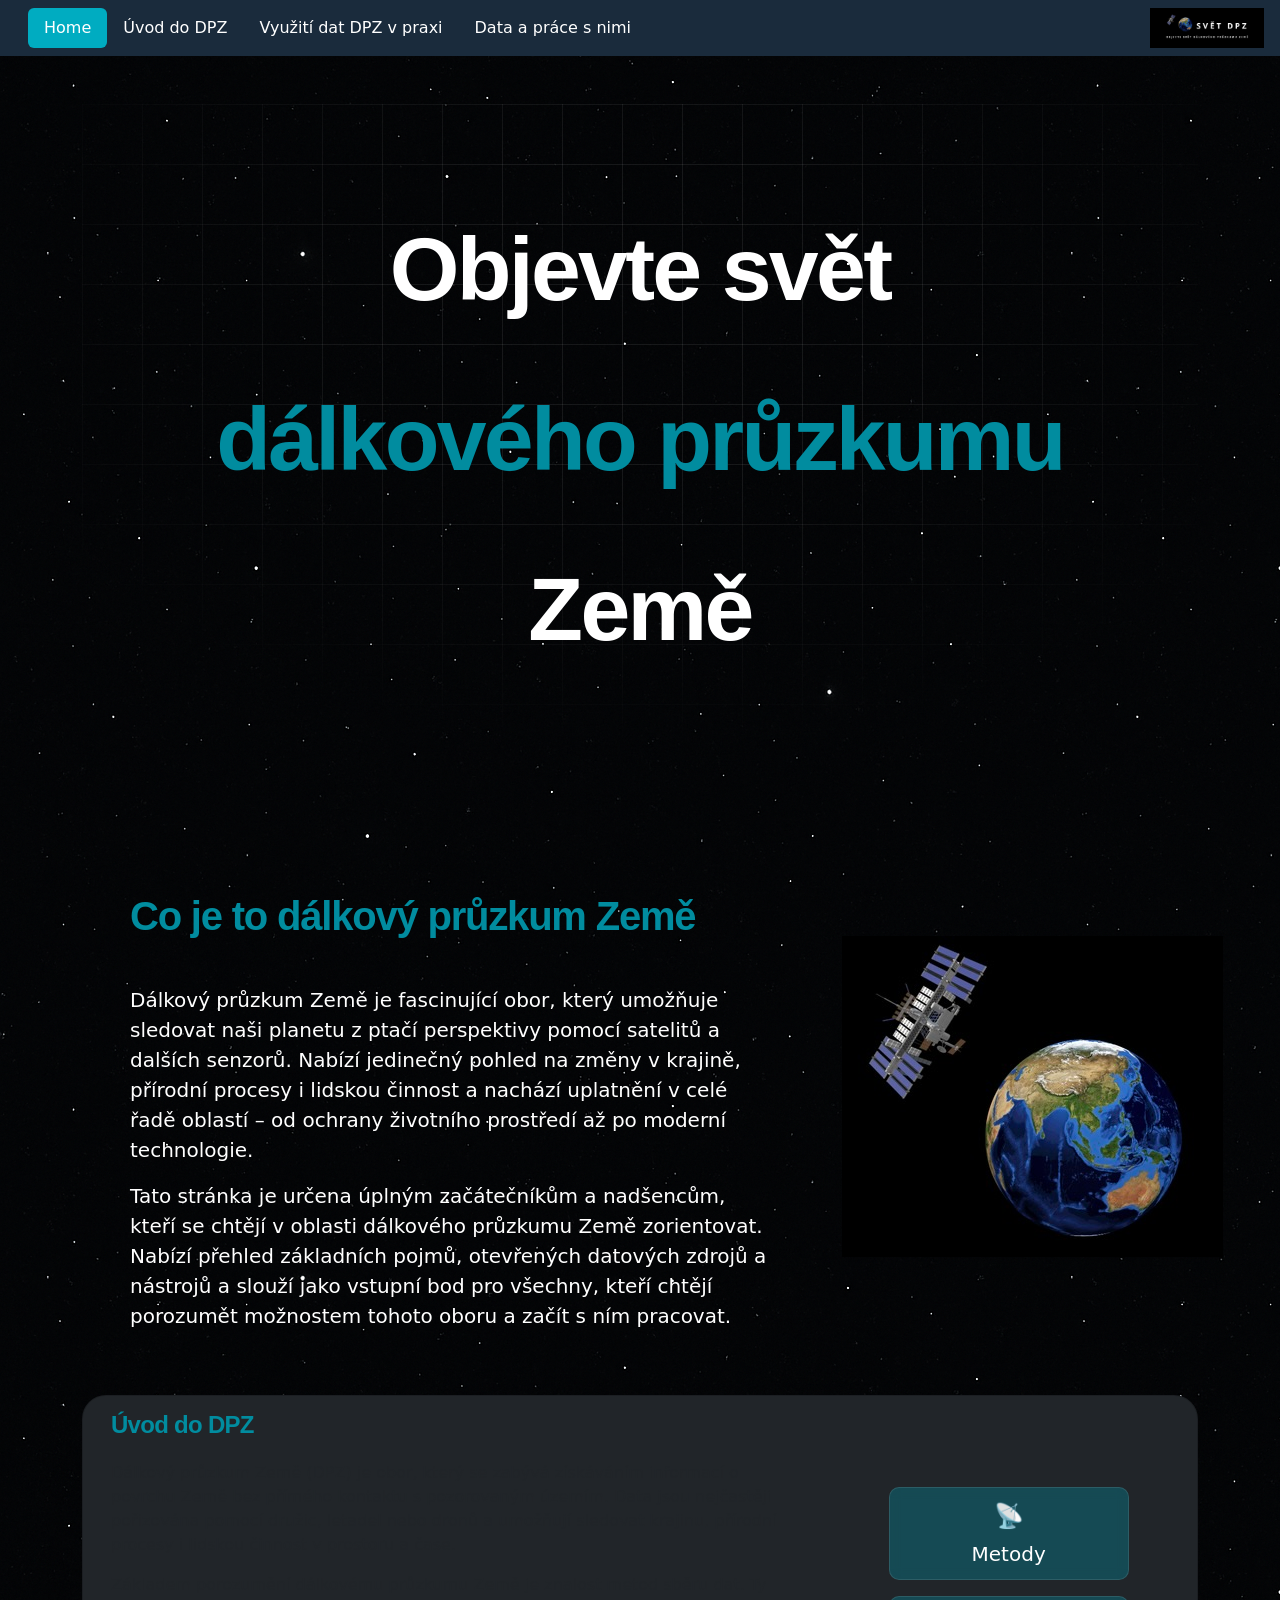
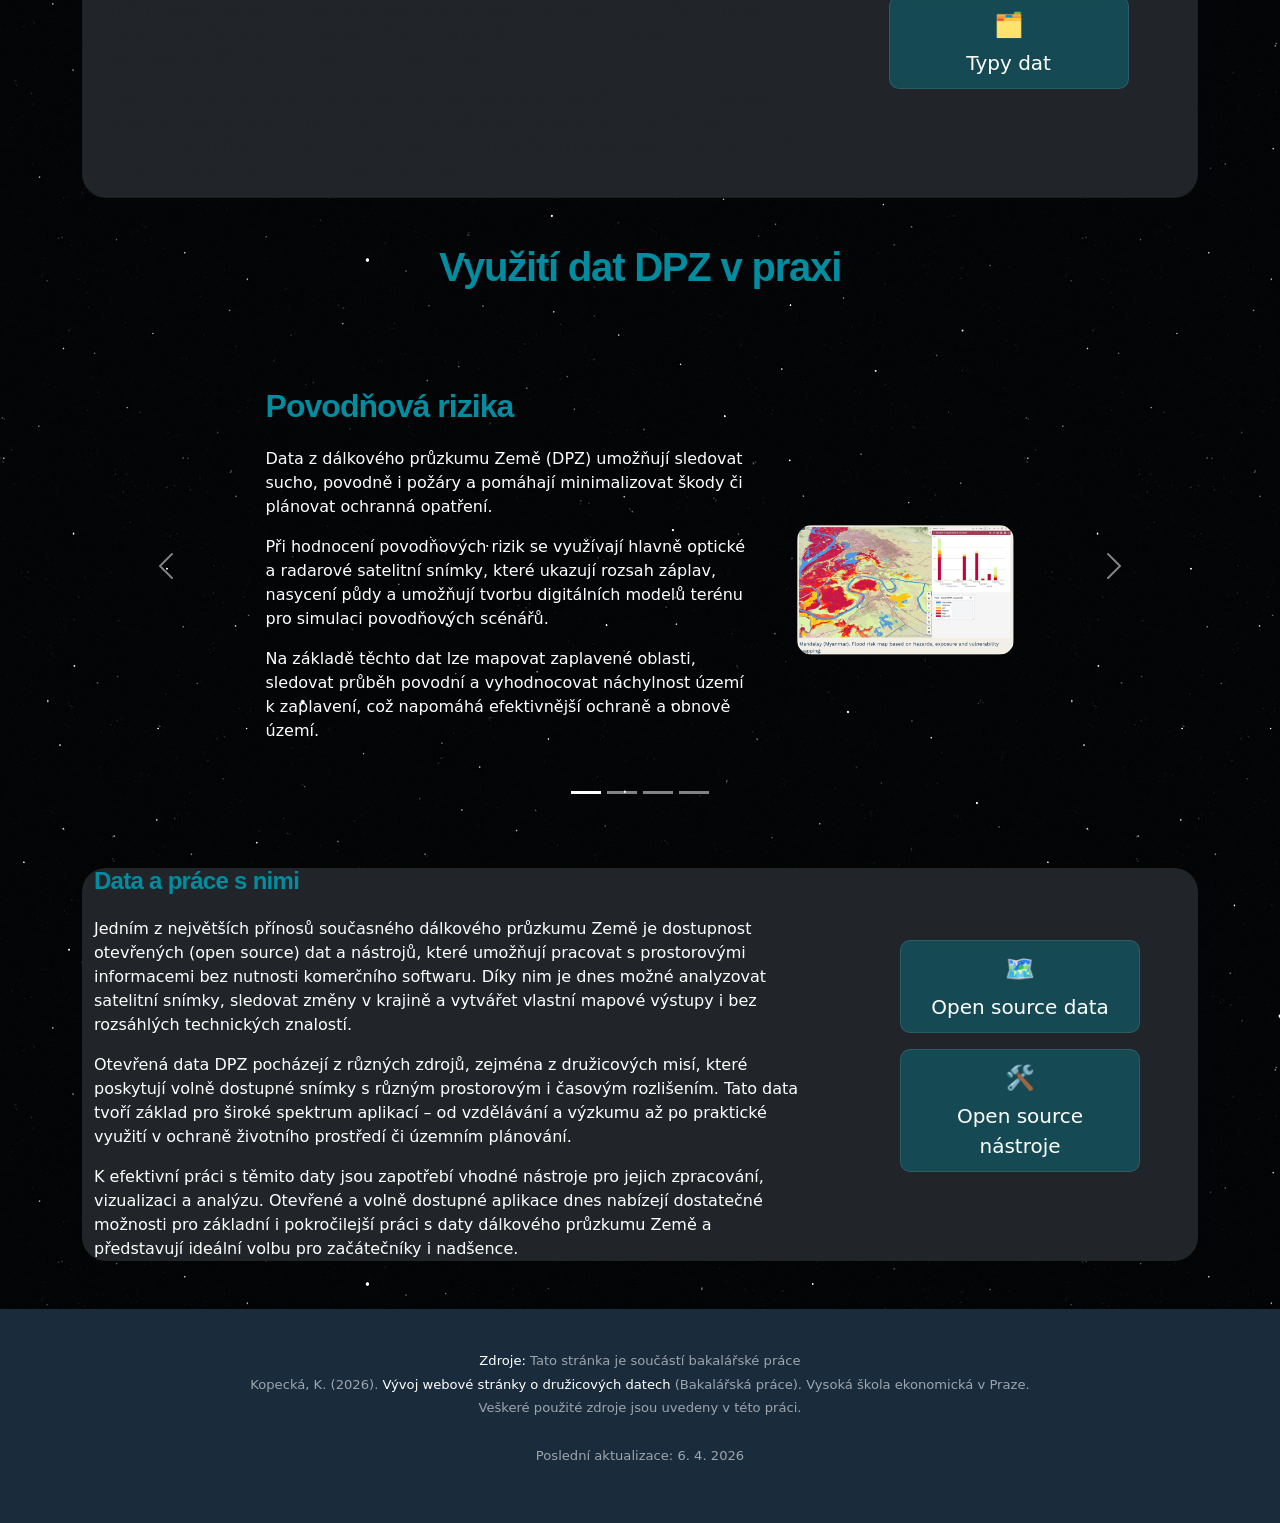
==== index.html @ 832c54c4 "Initial commit" ====
<!DOCTYPE html>
<html lang="cs">

<head>
    <meta charset="UTF-8">
    <meta name="viewport" content="width=device-width, initial-scale=1.0">
    <title>Úvodní stránka webu</title>
    <link href="https://cdn.jsdelivr.net/npm/bootstrap@5.0.2/dist/css/bootstrap.min.css" rel="stylesheet"
        integrity="sha384-EVSTQN3/azprG1Anm3QDgpJLIm9Nao0Yz1ztcQTwFspd3yD65VohhpuuCOmLASjC" crossorigin="anonymous">
    <link href="./css/animace.css" rel="stylesheet">
    <link href="./css/styl.css" rel="stylesheet">
    <link href="https://fonts.googleapis.com/css2?family=Inter:wght@400;700;900&display=swap" rel="stylesheet">
    <link rel="stylesheet" href="https://cdnjs.cloudflare.com/ajax/libs/font-awesome/6.5.0/css/all.min.css">
</head>

<body>
    <div class="wrapper">

        <nav id="navbar-example2" class="navbar navbar-dark navbar-expand-lg custom-navbar px-3 sticky-top">
            <div class="container-fluid">
                <button class="navbar-toggler" type="button" data-bs-toggle="collapse"
                    data-bs-target="#navbarNavDropdown" aria-controls="navbarNavDropdown" aria-expanded="false"
                    aria-label="Toggle navigation">
                    <span class="navbar-toggler-icon"></span>
                </button>
                <div class="collapse navbar-collapse" id="navbarNavDropdown">
                    <ul class="nav nav-pills">
                        <li class="nav-item">
                            <a class="nav-link" aria-current="page" href="#hero">Home</a>
                        </li>

                        <li class="nav-item ">
                            <a class="nav-link" aria-current="page" href="#uvod">Úvod
                                do DPZ</a>
                        </li>


                        <li class="nav-item">
                            <a class="nav-link" aria-current="page" href="#vyuziti">Využití dat DPZ v
                                praxi</a>
                        </li>

                        <li class="nav-item">
                            <a class="nav-link" aria-current="page" href="#opensource_reseni">Data a práce s nimi</a>
                        </li>

                    </ul>
                </div>
            </div>
            <img src="../logo2.png" alt="logo" class="logo">
        </nav>

        <div data-bs-spy="scroll" data-bs-target="#navbar-example2" data-bs-offset="0"
            class="scrollspy-example mt-5 container-lg" tabindex="0">

            <div class="hero-grid-wrap">
                <div id="hero" class="hero-grid"></div>


                <h4 class="text-center fs-1 fw-bolder me-md-5 ms-md-5 nadpis">Objevte
                    svět
                    <br /><em>dálkového průzkumu</em><br />
                    Země
                </h4>

            </div>



            <div class="row align-items-center mt-5">

                <div id="uvod" class="col-md-8">
                    <h1 class=" px-4 px-md-5 mt-5 co-nadpis">Co je to dálkový průzkum Země</h1>
                    <p class=" px-4 px-md-5 mt-5 fs-5">Dálkový průzkum Země je fascinující obor, který
                        umožňuje
                        sledovat
                        naši
                        planetu
                        z ptačí perspektivy pomocí satelitů a dalších senzorů. Nabízí jedinečný pohled na změny v
                        krajině,
                        přírodní
                        procesy i lidskou činnost a nachází uplatnění v celé řadě oblastí – od ochrany životního
                        prostředí
                        až po
                        moderní technologie.</p>
                    <p class=" px-4 px-md-5 fs-5"> Tato stránka je určena úplným začátečníkům a nadšencům,
                        kteří
                        se
                        chtějí v
                        oblasti dálkového průzkumu Země
                        zorientovat. Nabízí přehled základních pojmů, otevřených datových zdrojů a nástrojů a slouží
                        jako
                        vstupní
                        bod pro všechny, kteří chtějí porozumět možnostem tohoto oboru a začít s ním pracovat.
                    </p>
                </div>
                <div class="col-md-4 text-center mb-4 mb-md-0">
                    <img class="icon-box" src="../ikona_pod_nadpis.jpeg" alt="obrázek Země a družice">
                </div>




            </div>



            <div class="card mt-5 mb-5 bg-dark rohy" style="width: 100%;">


                <div class="card-body">
                    <div class="row">
                        <div class="col-md-8 px-md-4 px-3">
                            <h4 class="card-title co-nadpis">Úvod do DPZ</h4>
                            <p class="card-text ">Dálkový průzkum Země (DPZ) je obor, který se zabývá získáváním
                                informací o
                                povrchu
                                Země bez přímého kontaktu s pozorovaným územím. Data jsou nejčastěji pořizována pomocí
                                družic,
                                letadel nebo dronů a umožňují sledovat krajinu, přírodní procesy i lidskou činnost v
                                prostoru a
                                čase.</p>
                            <p class="card-text">Základem porozumění dálkovému průzkumu Země je znalost metod sběru dat.
                                Ty
                                určují,
                                jakým způsobem
                                jsou data pořizována, jaké mají vlastnosti a k čemu je lze využít. Na této stránce se
                                proto
                                můžete
                                seznámit s hlavními metodami DPZ a pochopit rozdíly mezi jednotlivými typy snímání.</p>
                            <p class="card-text"> Neméně důležitým aspektem je také typ dat, se kterými se při práci s
                                DPZ
                                setkáte.
                                V praxi se
                                nejčastěji pracuje s rastrovými a vektorovými daty, která se liší svou strukturou,
                                způsobem
                                uložení
                                i možnostmi analýzy. Správné pochopení těchto rozdílů je klíčové pro další práci s
                                prostorovými
                                daty.
                            </p>
                        </div>

                        <div
                            class="col-md-4 mb-4 mb-md-0 d-flex flex-column justify-content-center align-items-center mt-4 mt-md-0">
                            <a href="./html/metody.html" class="btn btn-ghost btn-lg mb-3 custom-btn"> <span
                                    class="ikona">📡</span>
                                Metody</a>
                            <a href="./html/typydat.html" class="btn btn-ghost btn-lg mb-3 custom-btn"> <span
                                    class="ikona">🗂️</span>
                                Typy dat</a>
                        </div>
                    </div>
                </div>
            </div>





            <h1 id="vyuziti" class="text-center px-4 px-md-5 mt-5 co-nadpis">Využití dat DPZ v praxi</h1>
            <div id="carouselExampleIndicators" class="carousel slide" data-bs-interval="false">
                <div class="carousel-indicators">
                    <button type="button" data-bs-target="#carouselExampleIndicators" data-bs-slide-to="0"
                        class="active" aria-current="true" aria-label="Slide 1"></button>
                    <button type="button" data-bs-target="#carouselExampleIndicators" data-bs-slide-to="1"
                        aria-label="Slide 2"></button>
                    <button type="button" data-bs-target="#carouselExampleIndicators" data-bs-slide-to="2"
                        aria-label="Slide 3"></button>
                    <button type="button" data-bs-target="#carouselExampleIndicators" data-bs-slide-to="3"
                        aria-label="Slide 4"></button>
                </div>
                <div class="carousel-inner">
                    <div class="carousel-item active">
                        <div class="slide-content row g-3 g-md-5 align-items-stretch">
                            <div class="col-md-8 col-lg-8 fixed-carousel">
                                <h2 class="co-nadpis">Povodňová rizika</h2>
                                <p>Data z dálkového průzkumu Země (DPZ) umožňují sledovat sucho, povodně i požáry a
                                    pomáhají
                                    minimalizovat škody či plánovat ochranná opatření.
                                </p>
                                <p>Při hodnocení povodňových rizik se využívají hlavně optické a radarové satelitní
                                    snímky,
                                    které
                                    ukazují rozsah záplav, nasycení půdy a umožňují tvorbu digitálních modelů terénu
                                    pro
                                    simulaci
                                    povodňových scénářů.
                                </p>
                                <p>Na základě těchto dat lze mapovat zaplavené oblasti, sledovat průběh povodní a
                                    vyhodnocovat
                                    náchylnost území k zaplavení, což napomáhá efektivnější ochraně a obnově území.
                                </p>
                            </div>
                            <div class="col-md-4 col-lg-4 d-flex align-items-center justify-content-center">
                                <img src="./usecase_foto/povodne.png"
                                    alt="ukazka mapy rizika záplav vytvořené z dat dálkového průzkumu Země"
                                    class="clickable-image" data-bs-toggle="modal" data-bs-target="#imageModal">
                            </div>
                        </div>

                    </div>

                    <div class="carousel-item">
                        <div class="slide-content row g-5 align-items-stretch">
                            <div class="col-md-10 col-lg-10 fixed-carousel">
                                <h2 class="co-nadpis">Monitoring sucha</h2>
                                <p>Metody dálkového průzkumu Země (DPZ) se využívají i pro sledování výskytu a
                                    dopadů
                                    sucha.
                                </p>
                                <p>Satelitní data o vegetačním pokryvu umožňují sledovat změny stavu porostů a
                                    určovat
                                    oblasti
                                    nejvíce postižené nedostatkem vody.
                                </p>
                                <p>K analýze se přidávají také srážkové údaje a historické záznamy, které pomáhají
                                    vyhodnocovat
                                    dlouhodobé trendy a opakovaný výskyt sucha.
                                </p>
                                <p>Takto získané informace umožňují včas reagovat na rizika, plánovat hospodářská a
                                    environmentální
                                    opatření a snižovat ekonomické i ekologické škody.
                                </p>
                            </div>
                        </div>

                    </div>

                    <div class="carousel-item">
                        <div class="slide-content row g-5 align-items-stretch ">
                            <div class="col-md-8 col-lg-8 fixed-carousel">
                                <h2 class="co-nadpis">Správa městské zeleně a otevřených ploch</h2>
                                <p>Zelené plochy jsou klíčové pro kvalitu života ve městech.
                                </p>
                                <p>Dálkový průzkum Země (DPZ) umožňuje jejich efektivní sledování a správu.
                                </p>
                                <p>Satelitní snímky pomáhají hodnotit zdravotní stav vegetace a analyzovat
                                    rozmístění,
                                    propojení
                                    i
                                    dostupnost zeleně pro obyvatele.
                                </p>

                                <p>Získaná data odhalují místa s nedostatkem zeleně a napovídají, kde lze vytvářet
                                    nové
                                    parky
                                    nebo
                                    rozšiřovat stávající plochy.
                                </p>

                                <p>Městská zeleň tak přispívá ke zlepšení ovzduší a zvyšuje odolnost měst vůči
                                    dopadům
                                    změny
                                    klimatu.
                                </p>
                            </div>
                            <div class="col-md-4 col-lg-4 d-flex align-items-center justify-content-center">
                                <img src="./usecase_foto/mesta.png"
                                    alt="ukazka mapy zeleně v městech vytvořené z dat dálkového průzkumu Země"
                                    class="clickable-image" data-bs-toggle="modal" data-bs-target="#imageModal">
                            </div>
                        </div>

                    </div>

                    <div class="carousel-item">
                        <div class="slide-content row g-5 align-items-stretch">
                            <div class="col-md-8 col-lg-8 fixed-carousel">

                                <h2 class="co-nadpis">Chytré zemědělství</h2>
                                <p>Satelitní data z dálkového průzkumu Země (DPZ) umožňují rozdělit pole podle stavu
                                    vegetace a
                                    efektivně řídit výsev, hnojení, zavlažování i sklizeň.
                                </p>
                                <p>Z časových řad snímků lze zjistit obsah chlorofylu, množství biomasy, dusíku či
                                    sledovat
                                    vodní
                                    režim plodin a bilanci uhlíku v půdě.
                                </p>
                                <p>Díky těmto informacím mohou zemědělci snižovat náklady, lépe reagovat na
                                    klimatické
                                    změny
                                    a
                                    zvyšovat efektivitu hospodaření.
                                </p>
                                <p>Družicová data zároveň pomáhají při kontrole a vyhodnocování zemědělských
                                    opatření,
                                    například
                                    při
                                    monitoringu využívání dotací.
                                </p>
                            </div>
                            <div class="col-md-4 col-lg-4 d-flex align-items-center justify-content-center">
                                <img src="./usecase_foto/zemedelstvi.png"
                                    alt="ukazka mapy diverzifikace pole vytvořené z dat dálkového průzkumu Země"
                                    class="clickable-image" data-bs-toggle="modal" data-bs-target="#imageModal">
                            </div>
                        </div>

                    </div>
                </div>
                <button class="carousel-control-prev" type="button" data-bs-target="#carouselExampleIndicators"
                    data-bs-slide="prev">
                    <span class="carousel-control-prev-icon" aria-hidden="true"></span>
                    <span class="visually-hidden">Previous</span>
                </button>
                <button class="carousel-control-next" type="button" data-bs-target="#carouselExampleIndicators"
                    data-bs-slide="next">
                    <span class="carousel-control-next-icon" aria-hidden="true"></span>
                    <span class="visually-hidden">Next</span>
                </button>
            </div>

            <div class="modal fade" id="imageModal" tabindex="-1">
                <div class="modal-dialog modal-dialog-centered modal-lg">
                    <div class="modal-content">

                        <div class="modal-header">
                            <button type="button" class="btn-close" data-bs-dismiss="modal"></button>
                        </div>

                        <div class="modal-body text-center">
                            <img id="modalImage" class="img-fluid">
                        </div>

                    </div>
                </div>
            </div>



            <script>
                document.querySelectorAll(".clickable-image").forEach(img => {
                    img.addEventListener("click", function () {
                        document.getElementById("modalImage").src = this.src;
                    });
                });
            </script>



            <div class=" mt-5 mb-5 bg-dark rohy">
                <div class="card-body">
                    <div class=" row">
                        <div class="col-md-8 px-md-4 px-3">
                            <h4 class="card-title co-nadpis">Data a práce s nimi</h4>
                            <p class="card-text">Jedním z největších přínosů současného dálkového průzkumu Země
                                je
                                dostupnost
                                otevřených (open source) dat a nástrojů, které umožňují pracovat s prostorovými
                                informacemi
                                bez
                                nutnosti komerčního softwaru. Díky nim je dnes možné analyzovat satelitní
                                snímky,
                                sledovat
                                změny
                                v
                                krajině a vytvářet vlastní mapové výstupy i bez rozsáhlých technických znalostí.
                            </p>
                            <p class="card-text" id="opensource_reseni">Otevřená data DPZ pocházejí z různých zdrojů,
                                zejména z
                                družicových
                                misí,
                                které
                                poskytují volně
                                dostupné snímky s různým prostorovým i časovým rozlišením. Tato data tvoří
                                základ
                                pro široké
                                spektrum aplikací – od vzdělávání a výzkumu až po praktické využití v ochraně
                                životního
                                prostředí či
                                územním plánování.</p>
                            <p class="card-text"> K efektivní práci s těmito daty jsou zapotřebí vhodné nástroje
                                pro
                                jejich
                                zpracování, vizualizaci a
                                analýzu. Otevřené a volně dostupné aplikace dnes nabízejí dostatečné možnosti
                                pro
                                základní i
                                pokročilejší práci s daty dálkového průzkumu Země a představují ideální volbu
                                pro
                                začátečníky i
                                nadšence.
                            </p>
                        </div>
                        <div
                            class="col-md-4 mb-4 mb-md-0 d-flex flex-column justify-content-center align-items-center mt-4 mt-md-0">
                            <a href="./html/data.html" class="btn btn-ghost btn-lg mb-3 custom-btn"> <span
                                    class="ikona">🗺️</span>
                                Open source
                                data</a>
                            <a href="./html/nastroje.html" class="btn btn-ghost btn-lg mb-3 custom-btn"> <span
                                    class="ikona">🛠️</span> Open source
                                nástroje </a>

                        </div>


                    </div>
                </div>
            </div>

            <script src="https://cdn.jsdelivr.net/npm/bootstrap@5.3.3/dist/js/bootstrap.bundle.min.js"></script>




        </div>
        <footer>
            <p>
                <em>Zdroje:</em> Tato stránka je součástí bakalářské práce<br />
                Kopecká, K. (2026). <em>Vývoj webové stránky o družicových datech</em> (Bakalářská práce).
                Vysoká škola
                ekonomická v Praze.<br />
                Veškeré použité zdroje jsou uvedeny v této práci.<br /><br />
                Poslední aktualizace: 6. 4. 2026
            </p>
        </footer>

</body>

</html>
---- css/animace.css ----
svg .slunce,
svg .od_zeme {
    transform-box: fill-box;
    transform-origin: center;
}


svg .slunce {
    animation: yellowDown 2.2s ease-in-out infinite;
}


svg .od_zeme {
    animation: blackUp 2.2s ease-in-out infinite;
}

@keyframes yellowDown {
    0% {
        transform: translateY(0);
        opacity: 1;
    }

    20% {
        transform: translateY(10px);
        opacity: 1;
    }


    40% {
        transform: translateY(0);
        opacity: 1;
    }


    100% {
        transform: translateY(0);
        opacity: 1;
    }
}

@keyframes blackUp {
    0% {
        transform: translateY(0);
        opacity: 1;
    }

    45% {
        transform: translateY(0);
        opacity: 1;
    }


    65% {
        transform: translateY(-10px);
        opacity: 1;
    }


    85% {
        transform: translateY(0);
        opacity: 1;
    }


    100% {
        transform: translateY(0);
        opacity: 1;
    }
}


svg .dolu,
svg .nahoru {
    transform-box: fill-box;
    transform-origin: center;
}

svg .dolu {
    animation: arrowDown 2.2s ease-in-out infinite;
}

svg .nahoru {
    animation: arrowUp 2.2s ease-in-out infinite;
}

@keyframes arrowDown {
    0% {
        transform: translateY(0);
        opacity: 1;
    }

    20% {
        transform: translateY(10px);
        opacity: 1;
    }


    40% {
        transform: translateY(0);
        opacity: 1;
    }


    100% {
        transform: translateY(0);
        opacity: 1;
    }
}

@keyframes arrowUp {
    0% {
        transform: translateY(0);
        opacity: 1;
    }

    45% {
        transform: translateY(0);
        opacity: 1;
    }

    65% {
        transform: translateY(-10px);
        opacity: 1;
    }

    85% {
        transform: translateY(0);
        opacity: 1;
    }

    100% {
        transform: translateY(0);
        opacity: 1;
    }
}
---- css/styl.css ----
body {
    background-image: url("../bg_image.png");
    color: hsl(0, 0%, 100%);
    height: 100%;


}

.navbar-dark .navbar-nav .nav-link {
    color: white;
}

@media (max-width: 768px) {
    .logo {
        display: none;
    }
}

/*-----------grid a nadpis*/
.hero-grid-wrap {
    position: relative;
    overflow: hidden;
    padding: 80px 0;
}

.hero-grid-wrap .nadpis {
    position: relative;
    z-index: 2;
}


.hero-grid {
    position: absolute;
    inset: 0;
    background-image:
        linear-gradient(rgba(255, 255, 255, 0.08) 1px, transparent 1px),
        linear-gradient(90deg, rgba(255, 255, 255, 0.08) 1px, transparent 1px);
    background-size: 60px 60px;
    mask-image: radial-gradient(ellipse 80% 80% at 50% 30%, black 30%, transparent 80%);
    -webkit-mask-image: radial-gradient(ellipse 80% 80% at 50% 30%, black 30%, transparent 80%);
    pointer-events: none;
}

.nadpis {
    font-family: 'Syne', sans-serif;
    font-size: clamp(2.8rem, 7vw, 6rem) !important;
    font-weight: 800;
    line-height: 1.05;
    letter-spacing: -0.03em;
    position: relative;
    margin-bottom: 1.5rem;

}

/*-----------grid */

@media (min-width: 768px) {
    .nadpis {
        line-height: 1.6;
        /* tablet */
    }
}

@media (min-width: 1200px) {
    .nadpis {
        line-height: 1.9;
        /* desktop – větší mezery */
    }
}

em {
    font-style: normal;
    color: #018c9f
}

/* -------------*/

.text-pod-nadpisem {
    max-width: clamp(320px, 75vw, 850px);
    margin: 0 auto;
    font-size: clamp(1.1rem, 2vw, 1.6rem);
    line-height: 1.7;
}


.svetly-blok {
    background: rgba(255, 255, 255, 0.06);
}



.icon-box {
    display: flex;
    align-items: center;
    justify-content: center;
}


.co-nadpis {
    font-family: 'Syne', sans-serif;
    color: #018c9f;
    font-weight: 800;
    line-height: 1.05;
    letter-spacing: -0.03em;
    position: relative;
    margin-bottom: 1.5rem;

}

/*uprava vzhledu karet v obdelniku*/
.rohy {
    border-radius: 24px;
}


.card-logo {
    height: 1.5em;
    width: auto;
    object-fit: contain;
}




@media (min-width: 768px) {
    .fixed-carousel {
        height: 25em;
    }

    /* tablet */
}


@media (min-width: 1200px) {
    .fixed-carousel {
        height: 25em;
    }

    /* desktop – větší mezery */
}


/* ─── FOOTER ─── */
footer {
    background: #1a2b3c;
    padding: 2.5rem;
    text-align: center;
}

footer p {
    font-size: 0.82rem;
    color: #ffffff93;
    line-height: 1.8;

}

footer em {
    font-style: normal;
    color: #ffffff;
}


footer {
    margin-top: auto;
}



.btn-primary {
    border-radius: 10px;
    padding: 12px;
}

.btn-ghost {

    backdrop-filter: blur(6px);
    background: rgba(1, 141, 159, 0.365);
    border: 1px solid rgba(255, 255, 255, 0.1);
    color: white;
    padding: 10px 14px;
    border-radius: 10px;
    display: flex;
    align-items: center;
    gap: 10px;
    transition: all 0.2s ease;
}

.btn-ghost:hover {
    background: rgba(1, 140, 159, 0.15);
    border-color: #018c9f;
    color: white;
    transform: translateY(-2px);
}

/* IKONA */
.btn-ghost .ikona {
    font-size: 1.5rem;
    /* 👈 větší ikona */
}

.custom-btn {
    width: clamp(180px, 70%, 240px);
    min-height: clamp(60px, 8vw, 80px);
    justify-content: center;
    text-align: center;
    flex-direction: column;
    gap: 5px;
}

.custom-btn .icon {
    font-size: clamp(1.4rem, 3vw, 2rem);
}


/**/

.content-wrapper {
    max-width: 1000px;
    margin: 0 auto;
    padding: 0 20px;

}

.custom-navbar {
    background-color: #1a2b3c;
    /* tvoje barva */
}

.custom-navbar .nav-link {
    color: white;
}

.custom-navbar .nav-link:hover {
    color: #018c9f;
}

.nav-pills .nav-link.active {
    background-color: #00acc1;
    /* tvoje barva */
    color: white;
}

.btn-primary {
    background-color: #00acc1;
    border-color: #00acc1;
}

.btn-primary:hover {
    background-color: #008b9a;
    border-color: #008b9a;
}


.wrapper {
    min-height: 100vh;
    display: flex;
    flex-direction: column;

}





.logo {
    height: 40px;
    width: auto;
}

.svg_card {
    width: 100%;
    height: auto;


}

.slide-content {
    max-width: 75%;
    max-height: 50%;
    margin: auto;
    padding: 30px 20px 30px 20px;
}

.slide-content img {
    border-radius: 15px;
    max-width: 100%;
    max-height: 100%;
    object-fit: contain;
}
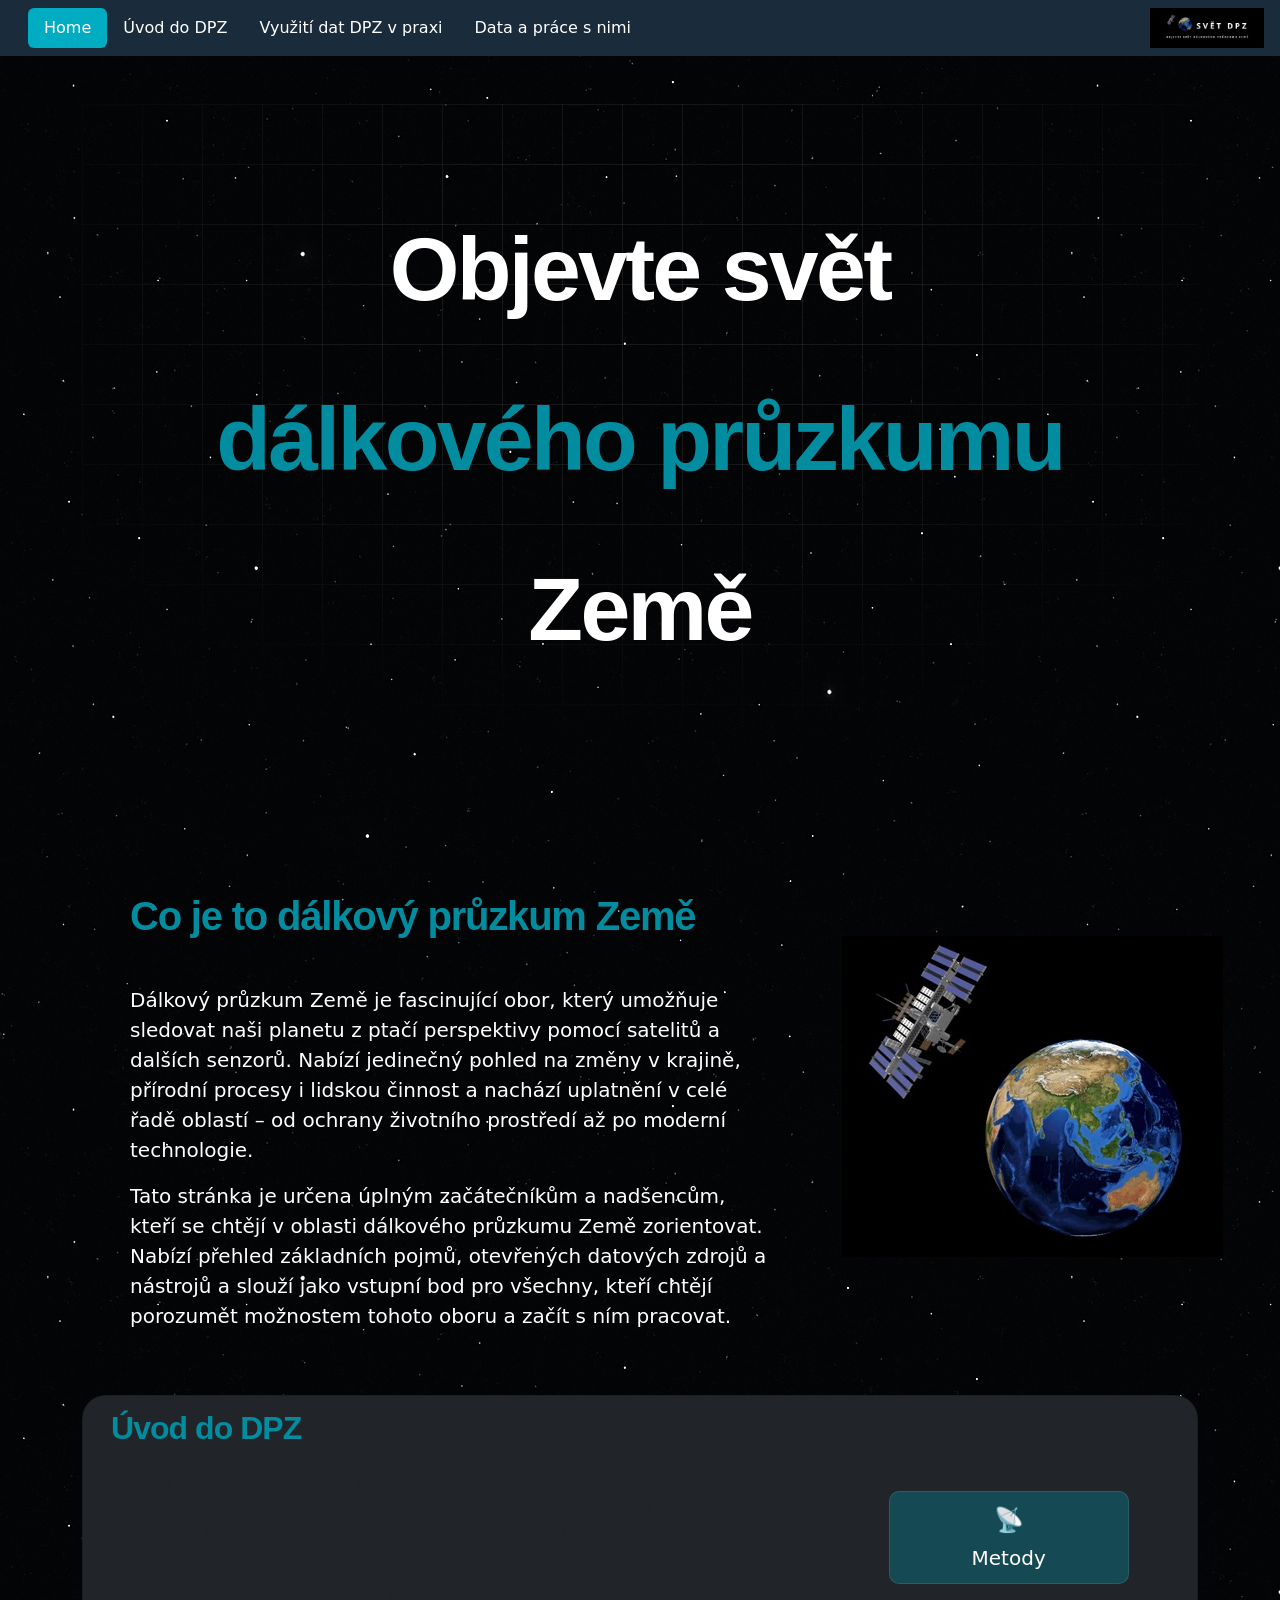
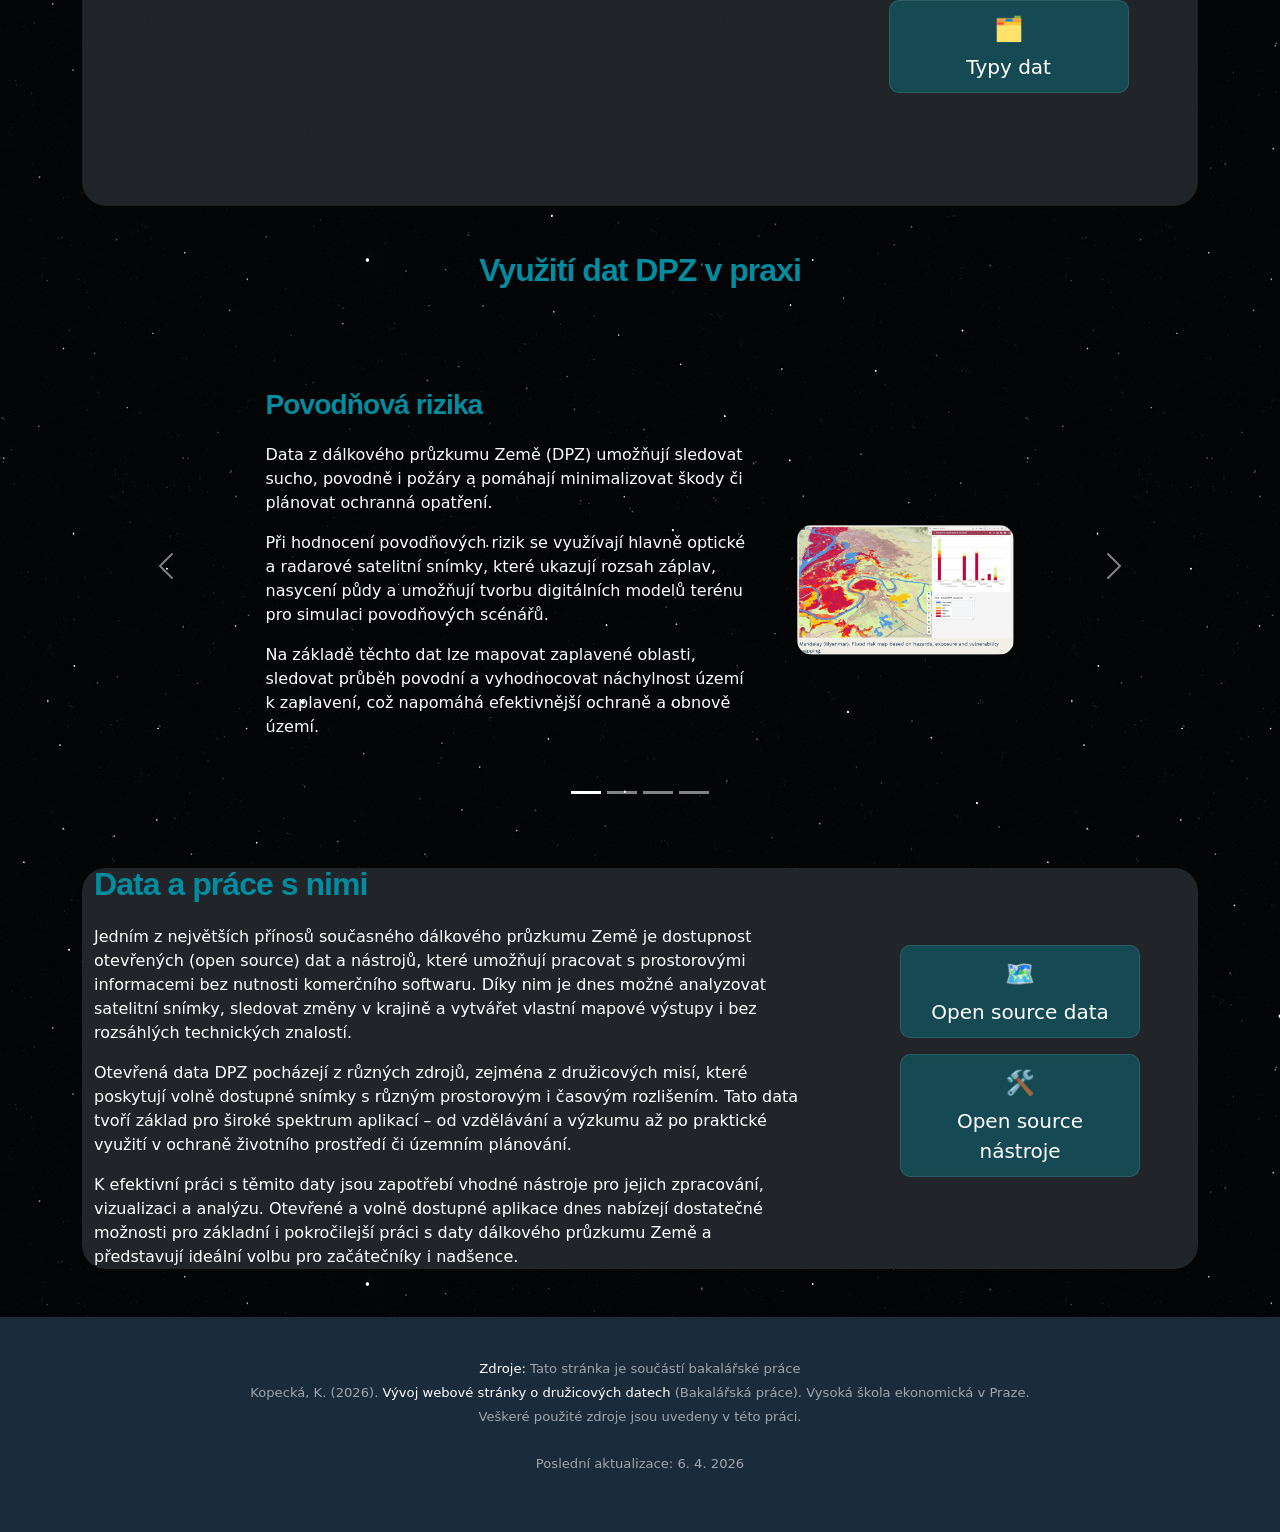
==== commit 83818c35: "upravy na zaklade html validatoru a pridani faviconu" ====
--- a/index.html
+++ b/index.html
@@ -11,6 +11,7 @@
     <link href="./css/styl.css" rel="stylesheet">
     <link href="https://fonts.googleapis.com/css2?family=Inter:wght@400;700;900&display=swap" rel="stylesheet">
     <link rel="stylesheet" href="https://cdnjs.cloudflare.com/ajax/libs/font-awesome/6.5.0/css/all.min.css">
+    <link rel="icon" type="image/x-icon" href="./css/favicon.ico">
 </head>
 
 <body>
@@ -111,24 +112,29 @@
                 <div class="card-body">
                     <div class="row">
                         <div class="col-md-8 px-md-4 px-3">
-                            <h4 class="card-title co-nadpis">Úvod do DPZ</h4>
+                            <h2 class="card-title co-nadpis">Úvod do DPZ</h2>
                             <p class="card-text ">Dálkový průzkum Země (DPZ) je obor, který se zabývá získáváním
                                 informací o
                                 povrchu
-                                Země bez přímého kontaktu s pozorovaným územím. Data jsou nejčastěji pořizována pomocí
+                                Země bez přímého kontaktu s pozorovaným územím. Data jsou nejčastěji pořizována
+                                pomocí
                                 družic,
                                 letadel nebo dronů a umožňují sledovat krajinu, přírodní procesy i lidskou činnost v
                                 prostoru a
                                 čase.</p>
-                            <p class="card-text">Základem porozumění dálkovému průzkumu Země je znalost metod sběru dat.
+                            <p class="card-text">Základem porozumění dálkovému průzkumu Země je znalost metod sběru
+                                dat.
                                 Ty
                                 určují,
                                 jakým způsobem
-                                jsou data pořizována, jaké mají vlastnosti a k čemu je lze využít. Na této stránce se
+                                jsou data pořizována, jaké mají vlastnosti a k čemu je lze využít. Na této stránce
+                                se
                                 proto
                                 můžete
-                                seznámit s hlavními metodami DPZ a pochopit rozdíly mezi jednotlivými typy snímání.</p>
-                            <p class="card-text"> Neméně důležitým aspektem je také typ dat, se kterými se při práci s
+                                seznámit s hlavními metodami DPZ a pochopit rozdíly mezi jednotlivými typy snímání.
+                            </p>
+                            <p class="card-text"> Neméně důležitým aspektem je také typ dat, se kterými se při práci
+                                s
                                 DPZ
                                 setkáte.
                                 V praxi se
@@ -158,7 +164,7 @@
 
 
 
-            <h1 id="vyuziti" class="text-center px-4 px-md-5 mt-5 co-nadpis">Využití dat DPZ v praxi</h1>
+            <h2 id="vyuziti" class="text-center px-4 px-md-5 mt-5 co-nadpis">Využití dat DPZ v praxi</h2>
             <div id="carouselExampleIndicators" class="carousel slide" data-bs-interval="false">
                 <div class="carousel-indicators">
                     <button type="button" data-bs-target="#carouselExampleIndicators" data-bs-slide-to="0"
@@ -174,7 +180,8 @@
                     <div class="carousel-item active">
                         <div class="slide-content row g-3 g-md-5 align-items-stretch">
                             <div class="col-md-8 col-lg-8 fixed-carousel">
-                                <h2 class="co-nadpis">Povodňová rizika</h2>
+                                <h3 class="co-nadpis">Povodňová rizika
+                                </h3>
                                 <p>Data z dálkového průzkumu Země (DPZ) umožňují sledovat sucho, povodně i požáry a
                                     pomáhají
                                     minimalizovat škody či plánovat ochranná opatření.
@@ -204,7 +211,7 @@
                     <div class="carousel-item">
                         <div class="slide-content row g-5 align-items-stretch">
                             <div class="col-md-10 col-lg-10 fixed-carousel">
-                                <h2 class="co-nadpis">Monitoring sucha</h2>
+                                <h3 class="co-nadpis">Monitoring sucha</h3>
                                 <p>Metody dálkového průzkumu Země (DPZ) se využívají i pro sledování výskytu a
                                     dopadů
                                     sucha.
@@ -230,7 +237,7 @@
                     <div class="carousel-item">
                         <div class="slide-content row g-5 align-items-stretch ">
                             <div class="col-md-8 col-lg-8 fixed-carousel">
-                                <h2 class="co-nadpis">Správa městské zeleně a otevřených ploch</h2>
+                                <h3 class="co-nadpis">Správa městské zeleně a otevřených ploch</h3>
                                 <p>Zelené plochy jsou klíčové pro kvalitu života ve městech.
                                 </p>
                                 <p>Dálkový průzkum Země (DPZ) umožňuje jejich efektivní sledování a správu.
@@ -268,7 +275,7 @@
                         <div class="slide-content row g-5 align-items-stretch">
                             <div class="col-md-8 col-lg-8 fixed-carousel">
 
-                                <h2 class="co-nadpis">Chytré zemědělství</h2>
+                                <h3 class="co-nadpis">Chytré zemědělství</h3>
                                 <p>Satelitní data z dálkového průzkumu Země (DPZ) umožňují rozdělit pole podle stavu
                                     vegetace a
                                     efektivně řídit výsev, hnojení, zavlažování i sklizeň.
@@ -344,7 +351,7 @@
                 <div class="card-body">
                     <div class=" row">
                         <div class="col-md-8 px-md-4 px-3">
-                            <h4 class="card-title co-nadpis">Data a práce s nimi</h4>
+                            <h2 class="card-title co-nadpis">Data a práce s nimi</h2>
                             <p class="card-text">Jedním z největších přínosů současného dálkového průzkumu Země
                                 je
                                 dostupnost
@@ -407,16 +414,17 @@
 
 
         </div>
-        <footer>
-            <p>
-                <em>Zdroje:</em> Tato stránka je součástí bakalářské práce<br />
-                Kopecká, K. (2026). <em>Vývoj webové stránky o družicových datech</em> (Bakalářská práce).
-                Vysoká škola
-                ekonomická v Praze.<br />
-                Veškeré použité zdroje jsou uvedeny v této práci.<br /><br />
-                Poslední aktualizace: 6. 4. 2026
-            </p>
-        </footer>
+    </div>
+    <footer>
+        <p>
+            <em>Zdroje:</em> Tato stránka je součástí bakalářské práce<br />
+            Kopecká, K. (2026). <em>Vývoj webové stránky o družicových datech</em> (Bakalářská práce).
+            Vysoká škola
+            ekonomická v Praze.<br />
+            Veškeré použité zdroje jsou uvedeny v této práci.<br /><br />
+            Poslední aktualizace: 6. 4. 2026
+        </p>
+    </footer>
 
 </body>
 
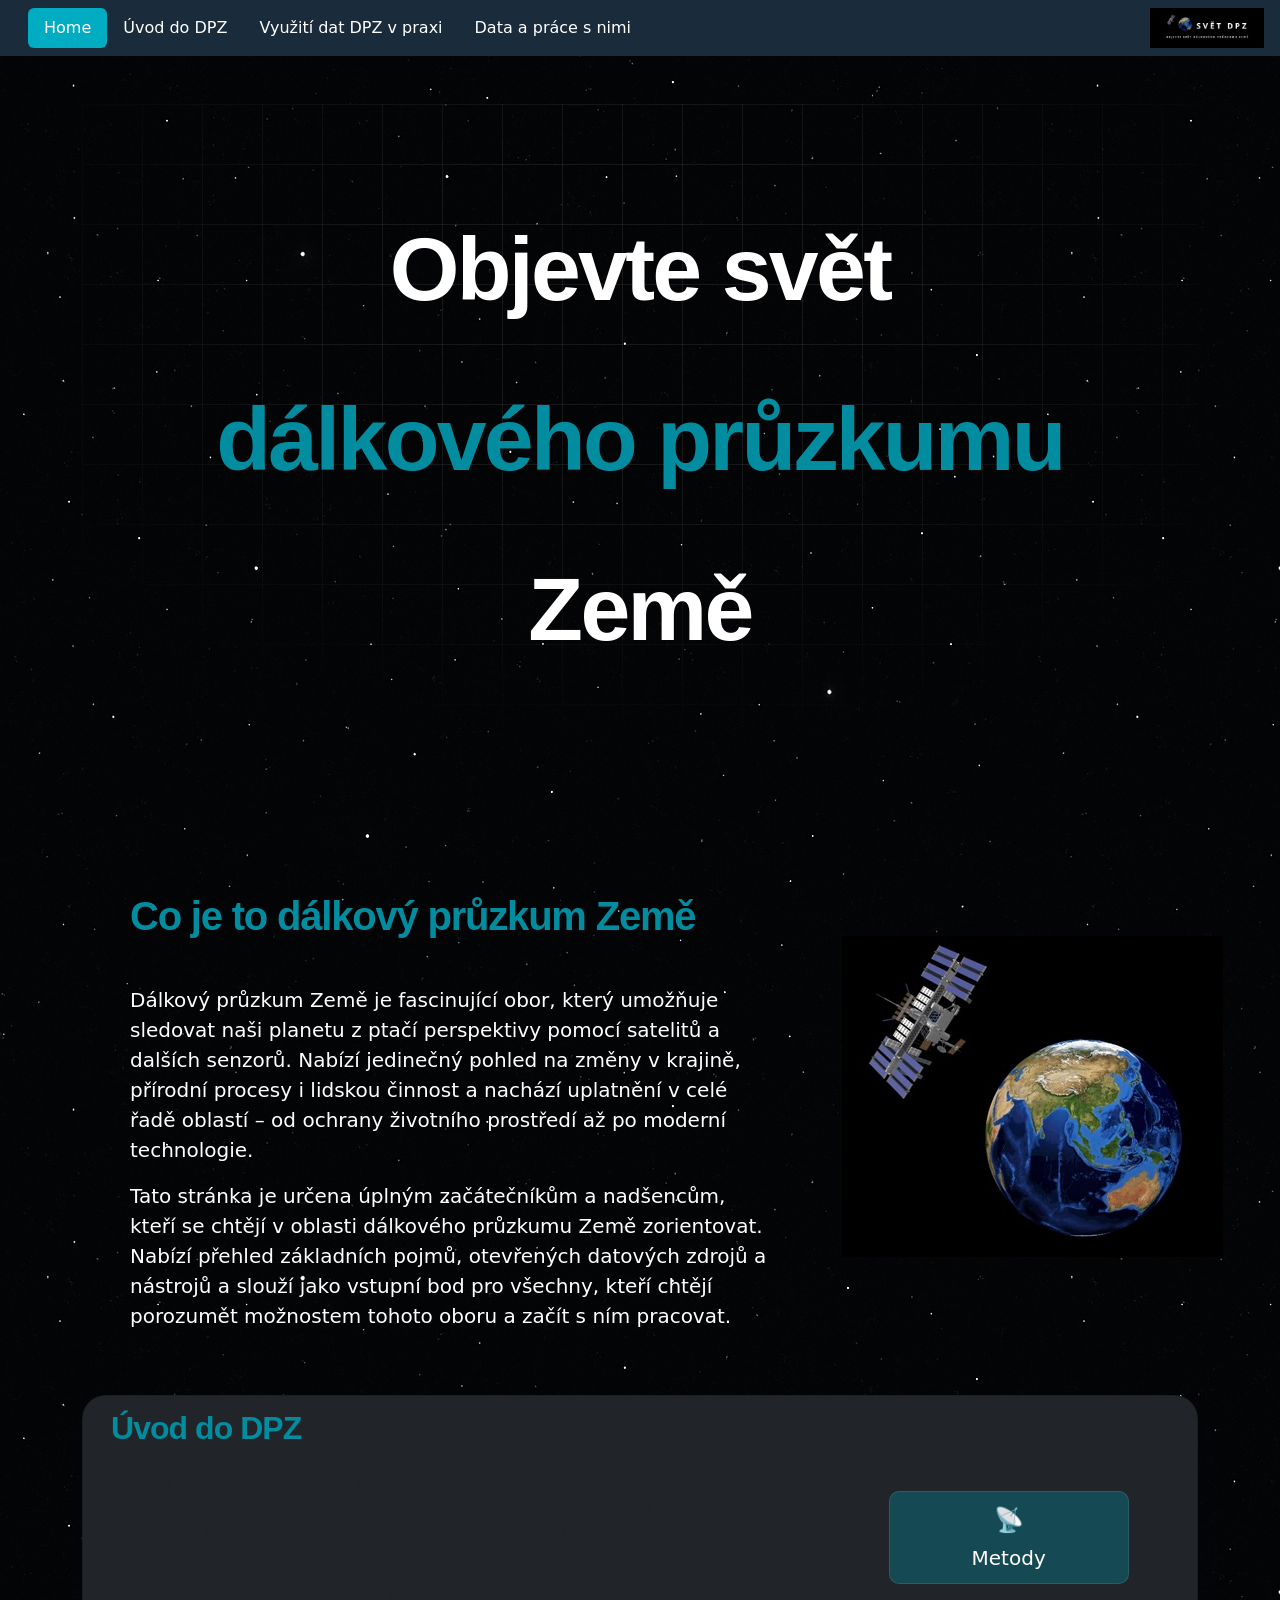
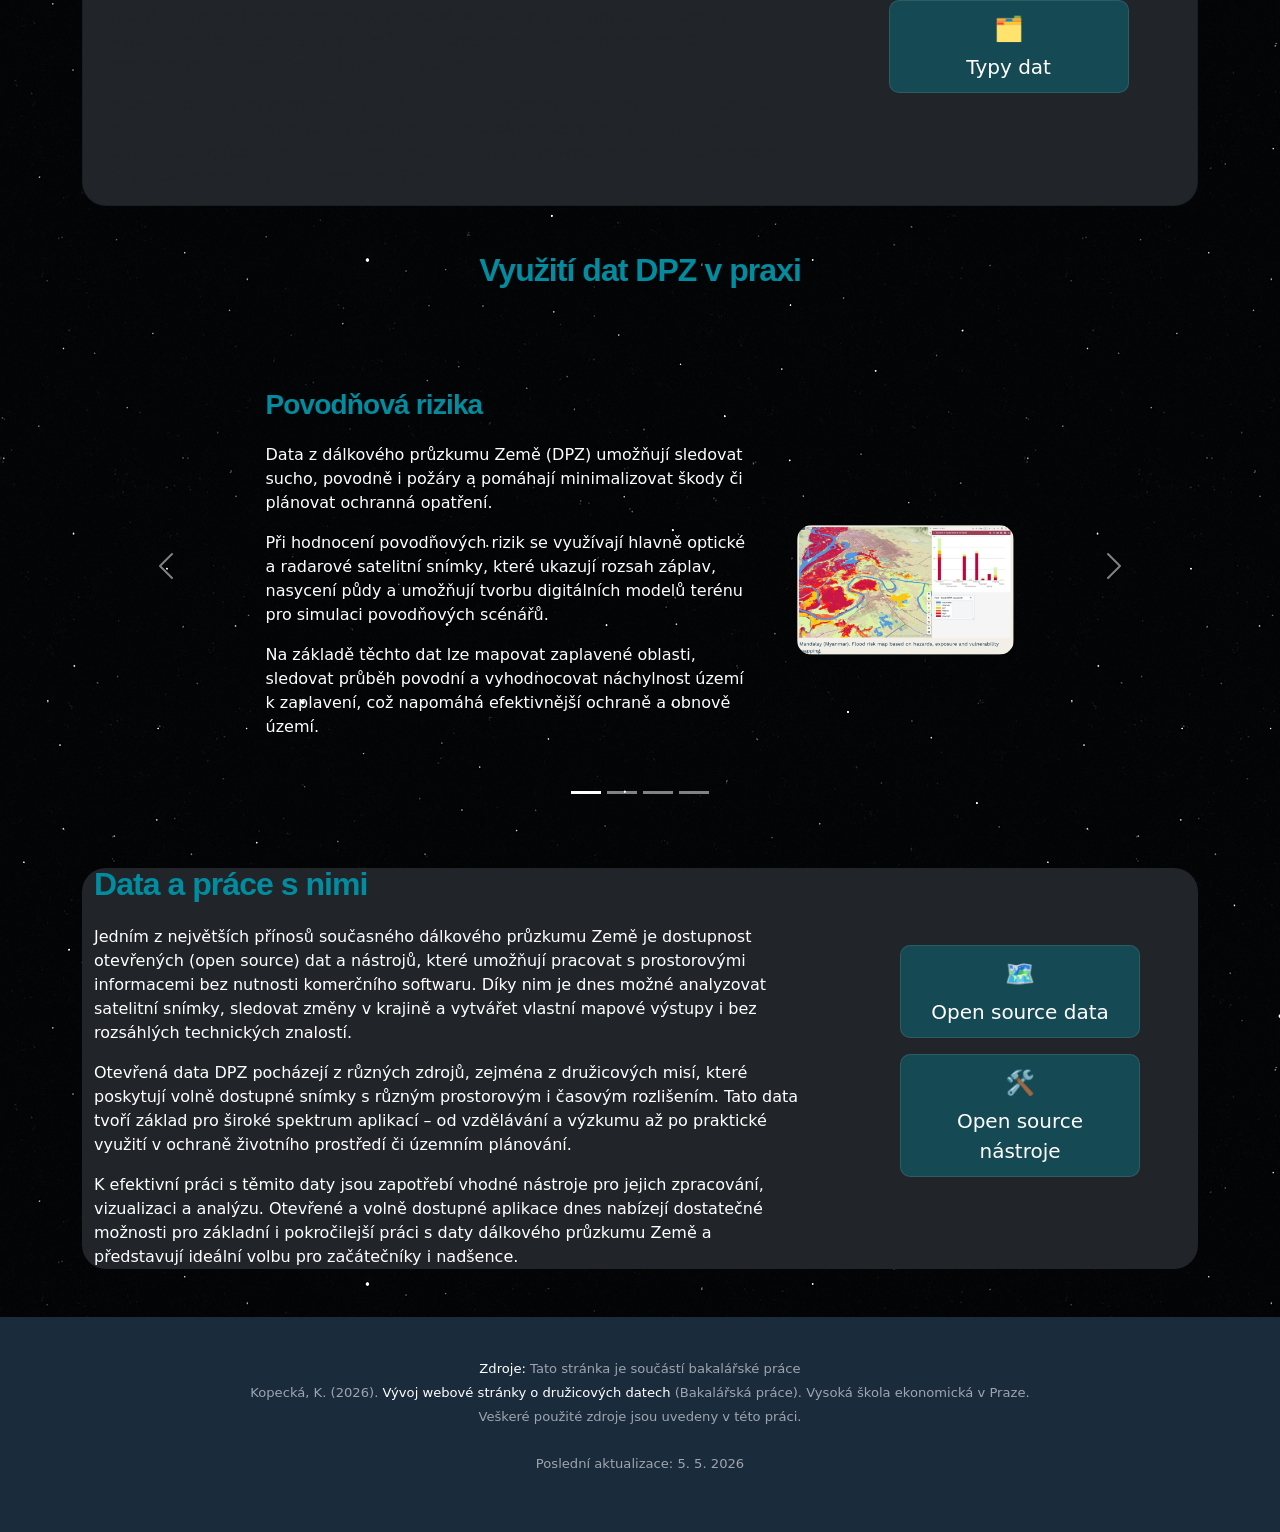
==== commit 5963a88b: "uorava js" ====
--- a/index.html
+++ b/index.html
@@ -4,6 +4,7 @@
 <head>
     <meta charset="UTF-8">
     <meta name="viewport" content="width=device-width, initial-scale=1.0">
+    <meta name="seznam-wmt" content="iiXYlx19oQLqsCLE9JMPFZf6HWVGSrwY" />
     <title>Úvodní stránka webu</title>
     <link href="https://cdn.jsdelivr.net/npm/bootstrap@5.0.2/dist/css/bootstrap.min.css" rel="stylesheet"
         integrity="sha384-EVSTQN3/azprG1Anm3QDgpJLIm9Nao0Yz1ztcQTwFspd3yD65VohhpuuCOmLASjC" crossorigin="anonymous">
@@ -12,6 +13,7 @@
     <link href="https://fonts.googleapis.com/css2?family=Inter:wght@400;700;900&display=swap" rel="stylesheet">
     <link rel="stylesheet" href="https://cdnjs.cloudflare.com/ajax/libs/font-awesome/6.5.0/css/all.min.css">
     <link rel="icon" type="image/x-icon" href="./css/favicon.ico">
+
 </head>
 
 <body>
@@ -337,13 +339,7 @@
 
 
 
-            <script>
-                document.querySelectorAll(".clickable-image").forEach(img => {
-                    img.addEventListener("click", function () {
-                        document.getElementById("modalImage").src = this.src;
-                    });
-                });
-            </script>
+
 
 
 
@@ -408,7 +404,6 @@
                 </div>
             </div>
 
-            <script src="https://cdn.jsdelivr.net/npm/bootstrap@5.3.3/dist/js/bootstrap.bundle.min.js"></script>
 
 
 
@@ -422,10 +417,13 @@
             Vysoká škola
             ekonomická v Praze.<br />
             Veškeré použité zdroje jsou uvedeny v této práci.<br /><br />
-            Poslední aktualizace: 6. 4. 2026
+            Poslední aktualizace: 5. 5. 2026
         </p>
     </footer>
 
+
+    <script src="./js/script.js"></script>
+    <script src="https://cdn.jsdelivr.net/npm/bootstrap@5.3.3/dist/js/bootstrap.bundle.min.js"></script>
 </body>
 
 </html>
--- a/css/styl.css
+++ b/css/styl.css
@@ -10,7 +10,7 @@
     color: white;
 }
 
-@media (max-width: 768px) {
+@media (max-width: 1024px) {
     .logo {
         display: none;
     }
